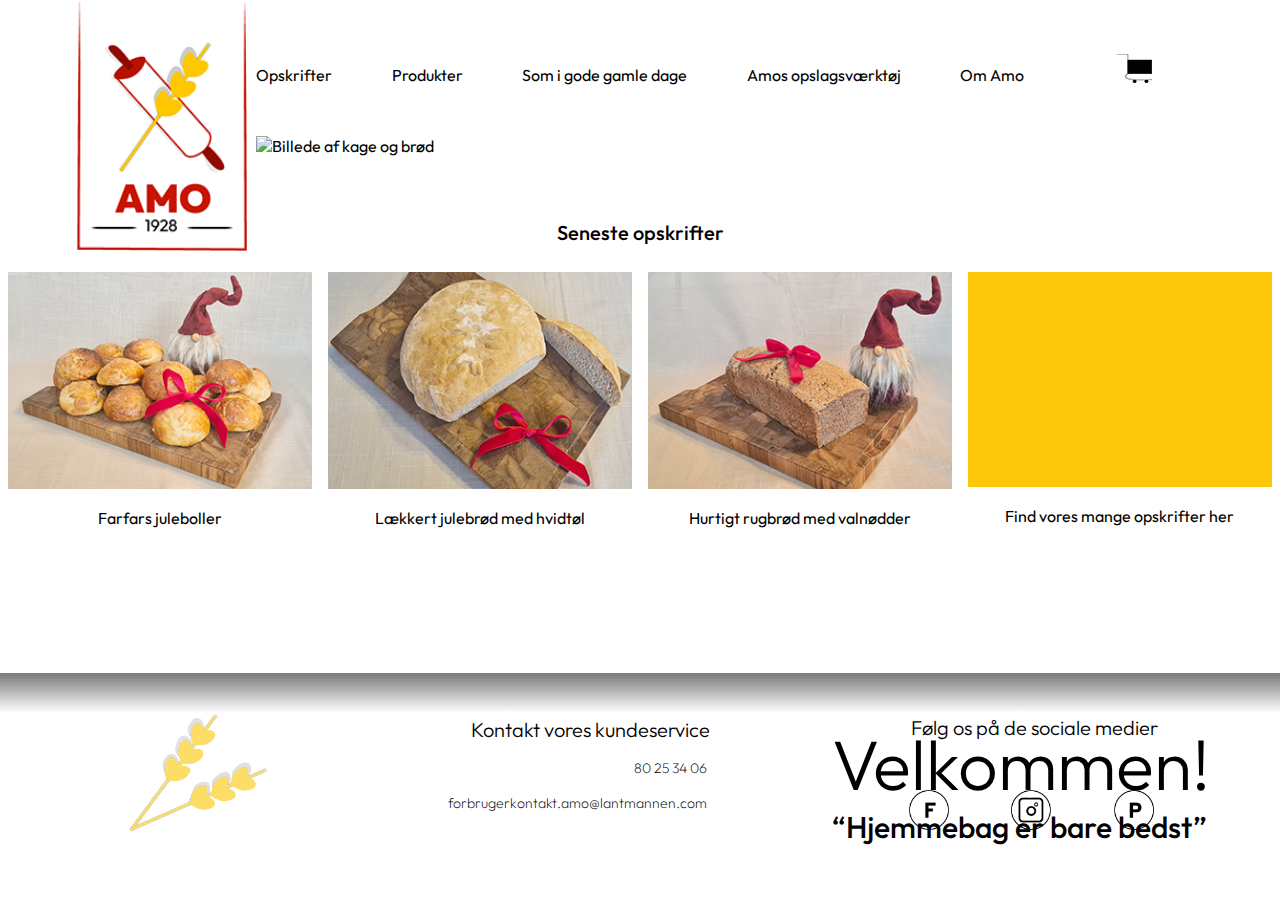
==== Programmering/index.html @ 42206fb2 "Add files via upload" ====
<!DOCTYPE html>
<html lang="en"> 
<head>
    <meta charset="utf-8">
    <title> Amo • Forside </title>
    <meta name="author" content="Anne-Sofie Jespersen">
    <meta name="description" content="På denne side kan du finde amos gamle opskrifter, underholdning til dig og familien, læse om vores produkter og historie.">
    <meta name="viewport" content="width=device-width, initial-scale=1.0">
    <meta name="keywords" content="opskrifter, amo, underholdning, familien, produkter, historie">
  
  <!-- Link til CSS -->
    <link rel="stylesheet" href="css/style.css">
  
  <!-- Ikon i faneblad / browser -->
    <link rel="icon" type="image/x-icon" href="images/navbar/logogennemsigtig.png" />
  </head>

  
<body>
<div id="wrap">
    
  <!-- Header --->
    <header>
      <div>
      <a class="logocomputer" href="index.html"><img src="images/navbar/logo.png" alt="Logo til Amo" width="170" height="250"></a> 
      <a class="logomobil" href="index.html"><img src="images/navbar/logomobil.png" alt="Logo til Amo" width="auto" height="auto"></a>
      <a class="kurvcomputer" href="404.html"><img src="images/navbar/kurv.png" alt="Kurv til shoppen" width="auto" height="auto"></a>
      <a class="kurvmobil" href="404.html"><img src="images/navbar/kurvmobil.png" alt="Kurv til shoppen" width="auto" height="auto"></a>
      </div>
    </header>

  <!-- Menu mobil--->
  
    <div class="burger">
      <span id="showMenu">MENU</span>
      <nav>
        <ul>
          <li><a href="opskrifter.html">Opskrifter</a></li>
          <li><a href="produkter.html">Produkter</a></li>
          <li><a href="gamledage.html">Som i gode gamle dage</a></li>
          <li><a href="omamo.html">Om Amo</a></li>
          <li><a href="opslagsvaerktoj.html">Amos opslagsværktøj</a></li>
        </ul>
      </nav>
    </div>

    <!-- Menu Computer -->
    <div class="menu">
      <ul class="menuitem">
        <li>
          <a href="opskrifter.html">Opskrifter</a>
          <li>
            <a href="produkter.html">Produkter</a>
          </li>
          <li>
            <a href="gamledage.html">Som i gode gamle dage</a>
          </li>
          <li>
            <a href="opslagsvaerktoj.html">Amos opslagsværktøj</a>
          </li>
          <li>
            <a href="omamo.html">Om Amo</a>
          </li>
        </ul>
    </div>


<!-- Indhold-->
  <main>
    <div class=forsidebilledecomputer>
      <img src="images/forside/forside.png" alt="Billede af kage og brød" width="auto" height="auto">
    </div>
    <div class=forsidebilledemobil>
      <img src="images/forside/forsidemobil.png" alt="Billede af kage og brød" width="auto" height="auto">
    </div>

    <article class="Overskriftforsidecomputer">
      <h1>Velkommen!</h1>
      <h2>“Hjemmebag er bare bedst”</h2>
    </article>

    <article class="Overskriftforsidemobil">
      <h2>Velkommen!</h2>
      <h3>“Hjemmebag er bare bedst”</h3>
    </article>

    <h3>Seneste opskrifter</h3>

    <div class="responsive">
      <div class="gallery">
        <a target="_blank" href="404.html">
          <img src="images/forside/juleboller.png" alt="Juleboller" width="600" height="400">
        </a>
        <div class="desc">Farfars juleboller</div>
      </div>
    </div>
    
    <div class="responsive">
      <div class="gallery">
        <a target="_blank" href="404.html">
          <img src="images/forside/julebrod.png" alt="Julebrød" width="600" height="400">
        </a>
        <div class="desc">Lækkert julebrød med hvidtøl</div>
      </div>
    </div>
    
    <div class="responsive">
      <div class="gallery">
        <a target="_blank" href="404.html">
          <img src="images/forside/rugbrod.png" alt="Rugbrød" width="600" height="400">
        </a>
        <div class="desc">Hurtigt rugbrød med valnødder</div>
      </div>
    </div>
    
    <div class="responsive">
      <div class="gallery">
        <a target="_blank" href="opskrifter.html">
          <img src="images/forside/orange.png" alt="Orange form" width="600" height="400">
        </a>
        <div class="desc">Find vores mange opskrifter her</div>
      </div>
    </div>
    
    <div class="clearfix"></div>

    <img id="neg" src="images/forside/negforside.png" alt="Neg">

<div class="tiptekst">
  <h3>TIP</h3>
  <a href="opslagsvaerktoj.html"><p>Kender du det, hvor man ser et ord og ikke ved hvad det betyder?
  Det har vi hvertfald prøvet et par gange… 
  Derfor har vi lavet et opslagsværktøj, med alle de termer vi ikke kender. 
  <br>Prøv det selv - tryk her! </p></a>
</div>

<div class="tip">
  <p class="fiktivtekst">.</p>
</div>

  </main>

<!-- Footer - Mobil -->
  <footer>

  <div class="footermobil">

    <img class="negfootermobil" src="images/footer/negfooter.png" alt="Neg" width="auto" height="auto">

    <div class="socialemedier">
      <h5>Følg os på de sociale medier</h5>
    </div>

    <div class="responsive1">
      <div class="some1">
        <a target="_blank" href="https://www.facebook.com/amodanmark"><img src="images/footer/Facebook.png" alt="Facebook" width="40" height="40"></a>
      </div>
    </div>
    <div class="responsive1">
      <div class="some2">
        <a target="_blank" href="https://www.instagram.com/amodanmark/"><img src="images/footer/Instagram.png" alt="Instagram" width="40" height="40"></a>
      </div>
    </div>
    <div class="responsive1">
      <div class="some3">
        <a target="_blank" href="https://www.pinterest.dk/"><img src="images/footer/Pinterest.png" alt="Pinterest" width="40" height="40"></a>
      </div>
    </div>

    <div class="kundeservice">
      <h5>Kontakt kundeservice</h5>
      <h6>80 25 34 06</h6>
      <h6>forbrugerkontakt.amo@lantmannen.com</h6>
    </div>
</div>
</footer>

<!-- Footer - Computer -->
<footer>

  <div class="footercomputer">

    <img class="negfootercomputer" src="images/footer/negcom.png" alt="Neg" width="auto" height="auto">

    <div class="kundeservicecom">
      <h5>Kontakt vores kundeservice</h5>
      <h6>80 25 34 06</h6>
      <h6>forbrugerkontakt.amo@lantmannen.com</h6>
    </div>

    <div class="socialemediercom">
      <h5>Følg os på de sociale medier</h5>
    </div>

    <div class="responsive2">
      <div class="some11">
        <a target="_blank" href="https://www.facebook.com/amodanmark"><img src="images/footer/Facebook.png" alt="Facebook" width="40" height="40"></a>
      </div>
    </div>
    <div class="responsive2">
      <div class="some22">
        <a target="_blank" href="https://www.instagram.com/amodanmark/"><img src="images/footer/Instagram.png" alt="Instagram" width="40" height="40"></a>
      </div>
    </div>
    <div class="responsive2">
      <div class="some33">
        <a target="_blank" href="https://www.pinterest.dk/"><img src="images/footer/Pinterest.png" alt="Pinterest" width="40" height="40"></a>
      </div>
    </div>

</div>
</footer>

<!-- Sne -->

  <div class="snowflakes" aria-hidden="true">
    <div class="snowflake">
    ❅
    </div>
    <div class="snowflake">
    ❅
    </div>
    <div class="snowflake">
    ❆
    </div>
    <div class="snowflake">
    ❄
    </div>
    <div class="snowflake">
    ❅
    </div>
    <div class="snowflake">
    ❆
    </div>
    <div class="snowflake">
    ❄
    </div>
    <div class="snowflake">
    ❅
    </div>
    <div class="snowflake">
    ❆
    </div>
    <div class="snowflake">
    ❄
    </div>
  </div>

</div>
</body>
</html>
---- Programmering/css/style.css ----
/* Projekt: Multimedieproduktion 1 - Amo hvedemel - Lavet af Anne-Sofie Jespersen */

/* Google fonts */
@import url('https://fonts.googleapis.com/css2?family=Outfit:wght@100;200;300;400;500;600;700;800;900&display=swap');
/* font-family: 'Outfit', sans-serif; brødtekst */


*{
    box-sizing: border-box;
    margin: 0;
    padding: 0;
    text-decoration: none;
    color: black;
    font-family: Outfit;
  }

/* Farver */
:root {
  --white: #ffffff;
  --black: #000000;
  --yellow: #FDC809;
}


/* Typografi*/
h1 {
font-family: Outfit;
font-weight: 300;
font-size: 70px;
}

h2 {
  font-family: Outfit;
  font-weight: 500;
  font-size: 30px;
}

h3 {
  font-family: Outfit;
  font-weight: 500;
  font-size: 20px;
  text-align: center;
}

h4{
  font-family: Outfit;
  font-weight: 300;
  font-size: 15px;
  text-align: center;
  padding-bottom: 20px;
}

h5 {
  font-family: Outfit;
  font-weight: 300;
  font-size: 20px;
  padding-top: 20px;
  padding: 6%;
}

h6 {
  font-family: Outfit;
  font-weight: 200;
  font-size: 14px;
  text-align: right;
  padding-bottom: 6%;
  padding-right: 20px;
}
p {
  font-family: Outfit;
  font-weight: 300;
}


/* Baggrund */
body{
    background: url(../images/forside/baggrund.png)center;
    height: auto;
    width: auto;
}

/* Sne */
.snowflake {
  color: var(--black);
  font-size: 2em;
}
@-webkit-keyframes snowflakes-fall{0%{top:-10%}100%{top:100%}}@-webkit-keyframes snowflakes-shake{0%{-webkit-transform:translateX(0px);transform:translateX(0px)}50%{-webkit-transform:translateX(80px);transform:translateX(80px)}100%{-webkit-transform:translateX(0px);transform:translateX(0px)}}@keyframes snowflakes-fall{0%{top:-10%}100%{top:100%}}@keyframes snowflakes-shake{0%{transform:translateX(0px)}50%{transform:translateX(80px)}100%{transform:translateX(0px)}}.snowflake{position:fixed;top:-10%;z-index:9999;-webkit-user-select:none;-moz-user-select:none;-ms-user-select:none;user-select:none;cursor:default;-webkit-animation-name:snowflakes-fall,snowflakes-shake;-webkit-animation-duration:10s,3s;-webkit-animation-timing-function:linear,ease-in-out;-webkit-animation-iteration-count:infinite,infinite;-webkit-animation-play-state:running,running;animation-name:snowflakes-fall,snowflakes-shake;animation-duration:10s,3s;animation-timing-function:linear,ease-in-out;animation-iteration-count:infinite,infinite;animation-play-state:running,running}.snowflake:nth-of-type(0){left:1%;-webkit-animation-delay:0s,0s;animation-delay:0s,0s}.snowflake:nth-of-type(1){left:10%;-webkit-animation-delay:1s,1s;animation-delay:1s,1s}.snowflake:nth-of-type(2){left:20%;-webkit-animation-delay:6s,.5s;animation-delay:6s,.5s}.snowflake:nth-of-type(3){left:30%;-webkit-animation-delay:4s,2s;animation-delay:4s,2s}.snowflake:nth-of-type(4){left:40%;-webkit-animation-delay:2s,2s;animation-delay:2s,2s}.snowflake:nth-of-type(5){left:50%;-webkit-animation-delay:8s,3s;animation-delay:8s,3s}.snowflake:nth-of-type(6){left:60%;-webkit-animation-delay:6s,2s;animation-delay:6s,2s}.snowflake:nth-of-type(7){left:70%;-webkit-animation-delay:2.5s,1s;animation-delay:2.5s,1s}.snowflake:nth-of-type(8){left:80%;-webkit-animation-delay:1s,0s;animation-delay:1s,0s}.snowflake:nth-of-type(9){left:90%;-webkit-animation-delay:3s,1.5s;animation-delay:3s,1.5s}




/* Billeder */
div.gallery {
  border: 2px solid transparent;
  margin-top: 8%;
}

.gallery:hover {
  border: 2px solid var(--yellow);
}

.gallery img {
  width: 100%;
  height: auto;
}

.desc {
  padding: 15px;
  text-align: center;
}

* {
  box-sizing: border-box;
}

.responsive {
  padding: 0 6px;
  float: left;
  width: 24.99999%;
}

@media only screen and (max-width: 700px) {
  .responsive {
    width: 49.99999%;
    margin: 6px 0;
  }
}

@media only screen and (max-width: 500px) {
  .responsive {
    width: 100%;
  }
}

.clearfix:after {
  content: "";
  display: table;
  clear: both;
}


/* -------------------------------- Forside --------------------------------*/


/* Nav bar computer*/
header {
    border-top: 1px solid white;
  }

.logocomputer {
   position: absolute;
   width: 50px;
   height: 50px;
   left: 6%;
}

.kurvcomputer {
    position: absolute;
    width: 50px;
    height: 50px;
    right: 6%;
    top: 6%;
}

/* Nav bar mobil*/
.logomobil {
    position: absolute;
    left: 40%;
}
.kurvmobil {
  position: absolute;
  right: 10%;
  top: 6%;
}

/* Menu - Mobil*/
.burger {
    position: fixed;
    right: 310px;
    z-index: 100000;
    width: 300px;
    top: 19%;
    background-color:var(--white);
    font-family: Outfit;
    text-align: center;
    clear: auto;
  }
  
  #showMenu {
    float: right;
    writing-mode: tb-rl;
    transform: rotate(-180deg);
    padding: 20px;
    padding-bottom: 35%;
  }

  .burger:hover {
    left:0px;
  }
  
  nav {
    clear: both;
  }

  /* Menu - Computer*/
  .menu{
    text-decoration: none;
    margin-top: 5%;
    margin-left: 20%;
    margin-right: 20%;
  }

  .menuitem{
    text-decoration: none;
    display: flex;
    list-style-type: none;
    justify-content: space-between;
    font-size: 16px;
  }


/* Indhold */
.forsidebilledecomputer {
  width: 80%;
  height: auto;
  margin-left: 20%;
  margin-top: 4%;
  padding-bottom: 5%;
}

.forsidebilledemobil {
    text-align: center;
    border-top: 150px solid transparent;
    border-bottom: 80px solid transparent;
}

.Overskriftforsidecomputer {
  position:absolute; 
  left:65%; 
  bottom:6%;
}

.Overskriftforsidemobil {
  position:absolute; 
  left:50%; 
  top:41%;
}

.opskriftbilledermobil {
  display: flex;
  flex-direction: row;
  justify-content: space-evenly;
  padding-top: 20px;
  padding-bottom: 40px;
  margin-right: 40px;
  margin-left: 40px;
}

.tip {
  position: relative;
  background-color: var(--yellow);
  opacity: 0.6;
  z-index: -3;
} 

.fiktivtekst {
  padding: 30%;
  color: transparent;
  z-index: -3;
}

.tiptekst {
  position: absolute;
  z-index: 0;
  cursor: pointer;
  margin: 20px;
  padding: 30px;
}

#neg {
  position: absolute;
  z-index: 0;
  left: 20px;
}


/* ----------------------------- Footer mobil ----------------------------------*/
.responsive1 {
padding-left: 5%;
padding-bottom: 1%;
}

.some1 {
  padding-top: 24%;
}

.footermobil {
  margin-top: 20%;
  border-top: 2px solid grey;
  background-image: linear-gradient(grey, transparent);
  height: 40px;
  position: relative;
  z-index: 0;
  display: flex;
  flex-direction: column;
}

.kundeservice {
position: absolute;
z-index: 2;
text-align: right;
padding-left: 25%;
padding-top: 30%;
}

.negfootermobil {
  opacity: 0.6;
  padding-left: 28%;
  padding-top: 4%;
  position: absolute;
  z-index: 0;
}

.socialemedier {
position: absolute;
z-index: 2;
padding-left: 2%;
padding-top: 4%;
}


/* ----------------------------- Footer computer ----------------------------------*/
.responsive2 {
  padding-top: 9%;
  padding-left: 8%;
  }

  .footercomputer {
    margin-top: 10%;
    border-top: 2px solid grey;
    background-image: linear-gradient(grey, transparent);
    height: 40px;
    position: relative;
    z-index: 0;
    display: flex;
    flex-direction: row;
  }
  
  .some11 {
    position: absolute;
    z-index: 2;
    padding-left: 63%;
  }

  .some22 {
    position: absolute;
    z-index: 2;
    padding-left: 63%;
  }

  .some33 {
    position: absolute;
    z-index: 2;
    padding-left: 63%;
  }
  
  .socialemediercom {
    position: absolute;
    z-index: 2;
    padding-left: 70%;
    padding-top: 2%;
    white-space: nowrap;
  }
  
  .kundeservicecom {
  position: absolute;
  z-index: 2;
  text-align: right;
  padding-left: 35%;
  padding-top: 2%;
  padding-bottom: 1%;
  white-space: nowrap;
  }
  
  .negfootercomputer {
    opacity: 0.6;
    padding-left: 10%;
    padding-top: 3%;
    position: absolute;
    z-index: 0;
  }


/* ------------------------------ Mediarules ------------------------------*/
/* Menu - Telefon / stående tablet*/
@media only screen and (max-width: 812px) {
  .logocomputer {
      display: none;
  }

  .forsidebilledecomputer {
      display: none;
  }

  .Overskriftforsidecomputer {
    display: none;
  }

  .kurvcomputer {
    display: none;
  }

  .menu {
    display: none;
  }

  .menuitem {
    display: none;
  }

  .opskriftbilledercomputer {
    display: none;
  }

  .footercomputer {
    display: none;
  }
}

/* Menu - Computer / liggende tablet*/
@media only screen and (min-width: 813px) {
    .burger {
        display: none;
    }

    .logomobil {
        display: none;
    }

    .forsidebilledemobil {
        display: none;
    }

    .opskriftbilledermobil {
      display: none;
    }

    .kurvcomputer {
      display: none;
    }

    .Overskriftforsidemobil {
      display: none;
    }

    .tip {
      display: none;
    }

    .fiktivtekst {
      display: none;
    }

    .tiptekst {
      display: none;
    }

    #neg {
      display: none;
    }

   .footermobil {
     display: none;
   }
}
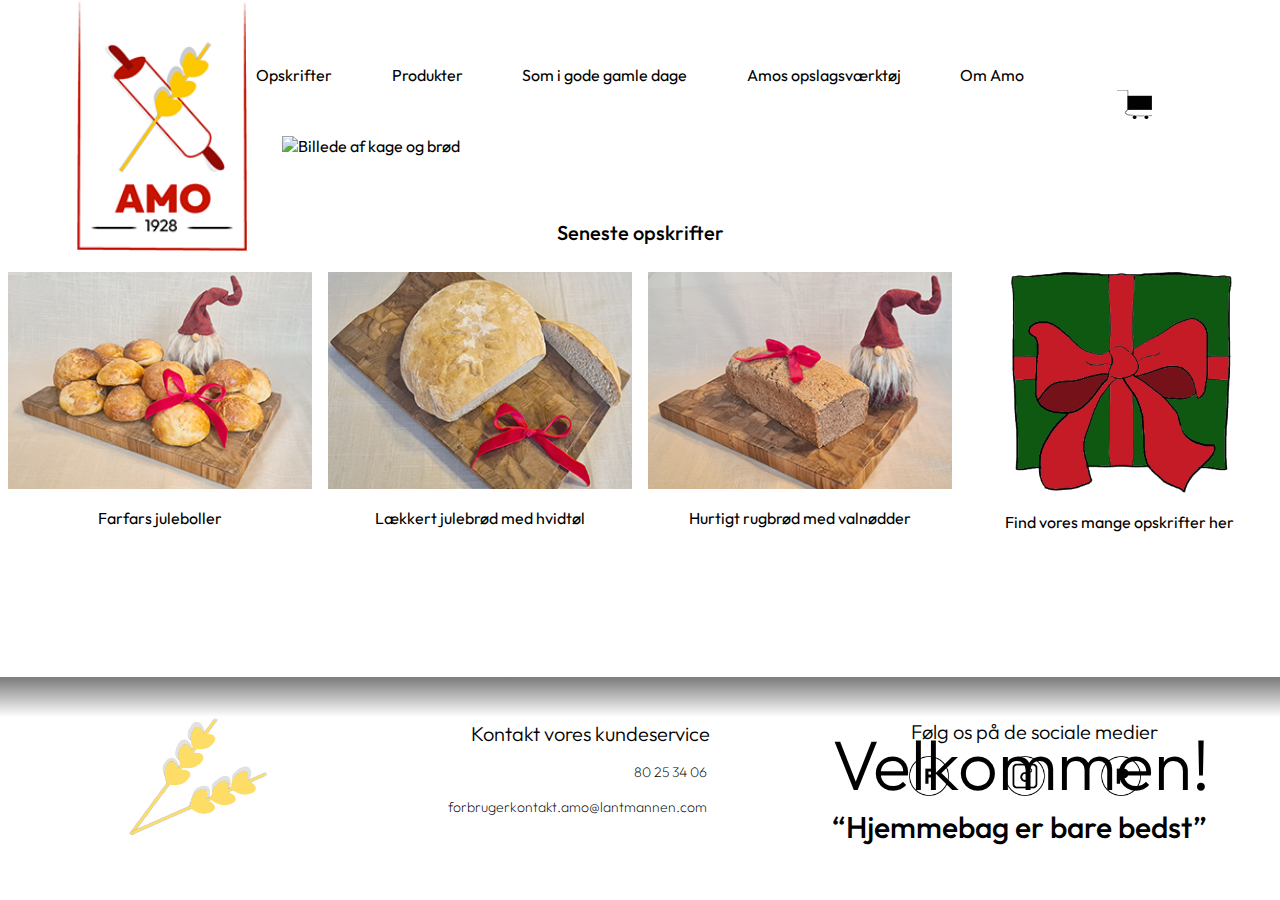
==== commit aa9c447e: "Add files via upload" ====
--- a/Programmering/index.html
+++ b/Programmering/index.html
@@ -19,17 +19,17 @@
 <body>
 <div id="wrap">
     
-  <!-- Header --->
+  <!-- Header -->
     <header>
       <div>
       <a class="logocomputer" href="index.html"><img src="images/navbar/logo.png" alt="Logo til Amo" width="170" height="250"></a> 
       <a class="logomobil" href="index.html"><img src="images/navbar/logomobil.png" alt="Logo til Amo" width="auto" height="auto"></a>
-      <a class="kurvcomputer" href="404.html"><img src="images/navbar/kurv.png" alt="Kurv til shoppen" width="auto" height="auto"></a>
+      <a class="kurvcomputer" href="404.html"><img src="images/navbar/kurvmobil.png" alt="Kurv til shoppen" width="auto" height="auto"></a>
       <a class="kurvmobil" href="404.html"><img src="images/navbar/kurvmobil.png" alt="Kurv til shoppen" width="auto" height="auto"></a>
       </div>
     </header>
 
-  <!-- Menu mobil--->
+  <!-- Menu - Mobil -->
   
     <div class="burger">
       <span id="showMenu">MENU</span>
@@ -44,7 +44,7 @@
       </nav>
     </div>
 
-    <!-- Menu Computer -->
+    <!-- Menu - Computer -->
     <div class="menu">
       <ul class="menuitem">
         <li>
@@ -65,7 +65,7 @@
     </div>
 
 
-<!-- Indhold-->
+<!-- Indhold -->
   <main>
     <div class=forsidebilledecomputer>
       <img src="images/forside/forside.png" alt="Billede af kage og brød" width="auto" height="auto">
@@ -116,9 +116,9 @@
     <div class="responsive">
       <div class="gallery">
         <a target="_blank" href="opskrifter.html">
-          <img src="images/forside/orange.png" alt="Orange form" width="600" height="400">
-        </a>
-        <div class="desc">Find vores mange opskrifter her</div>
+          <img id="pakke"src="images/forside/pakke.png" alt="Pakke" width="600" height="400">
+        </a>
+        <div class="desc1">Find vores mange opskrifter her</div>
       </div>
     </div>
     
--- a/Programmering/css/style.css
+++ b/Programmering/css/style.css
@@ -14,7 +14,7 @@
     font-family: Outfit;
   }
 
-/* Farver */
+/* ------------------------------ Sne ------------------------------*/
 :root {
   --white: #ffffff;
   --black: #000000;
@@ -22,7 +22,7 @@
 }
 
 
-/* Typografi*/
+/* ------------------------------ Typografi ------------------------------*/
 h1 {
 font-family: Outfit;
 font-weight: 300;
@@ -66,20 +66,20 @@
   padding-bottom: 6%;
   padding-right: 20px;
 }
+
 p {
   font-family: Outfit;
   font-weight: 300;
 }
 
-
-/* Baggrund */
+/* ------------------------------ Baggrund ------------------------------*/
 body{
     background: url(../images/forside/baggrund.png)center;
     height: auto;
     width: auto;
 }
 
-/* Sne */
+/* ------------------------------ Sne ------------------------------*/
 .snowflake {
   color: var(--black);
   font-size: 2em;
@@ -87,62 +87,7 @@
 @-webkit-keyframes snowflakes-fall{0%{top:-10%}100%{top:100%}}@-webkit-keyframes snowflakes-shake{0%{-webkit-transform:translateX(0px);transform:translateX(0px)}50%{-webkit-transform:translateX(80px);transform:translateX(80px)}100%{-webkit-transform:translateX(0px);transform:translateX(0px)}}@keyframes snowflakes-fall{0%{top:-10%}100%{top:100%}}@keyframes snowflakes-shake{0%{transform:translateX(0px)}50%{transform:translateX(80px)}100%{transform:translateX(0px)}}.snowflake{position:fixed;top:-10%;z-index:9999;-webkit-user-select:none;-moz-user-select:none;-ms-user-select:none;user-select:none;cursor:default;-webkit-animation-name:snowflakes-fall,snowflakes-shake;-webkit-animation-duration:10s,3s;-webkit-animation-timing-function:linear,ease-in-out;-webkit-animation-iteration-count:infinite,infinite;-webkit-animation-play-state:running,running;animation-name:snowflakes-fall,snowflakes-shake;animation-duration:10s,3s;animation-timing-function:linear,ease-in-out;animation-iteration-count:infinite,infinite;animation-play-state:running,running}.snowflake:nth-of-type(0){left:1%;-webkit-animation-delay:0s,0s;animation-delay:0s,0s}.snowflake:nth-of-type(1){left:10%;-webkit-animation-delay:1s,1s;animation-delay:1s,1s}.snowflake:nth-of-type(2){left:20%;-webkit-animation-delay:6s,.5s;animation-delay:6s,.5s}.snowflake:nth-of-type(3){left:30%;-webkit-animation-delay:4s,2s;animation-delay:4s,2s}.snowflake:nth-of-type(4){left:40%;-webkit-animation-delay:2s,2s;animation-delay:2s,2s}.snowflake:nth-of-type(5){left:50%;-webkit-animation-delay:8s,3s;animation-delay:8s,3s}.snowflake:nth-of-type(6){left:60%;-webkit-animation-delay:6s,2s;animation-delay:6s,2s}.snowflake:nth-of-type(7){left:70%;-webkit-animation-delay:2.5s,1s;animation-delay:2.5s,1s}.snowflake:nth-of-type(8){left:80%;-webkit-animation-delay:1s,0s;animation-delay:1s,0s}.snowflake:nth-of-type(9){left:90%;-webkit-animation-delay:3s,1.5s;animation-delay:3s,1.5s}
 
 
-
-
-/* Billeder */
-div.gallery {
-  border: 2px solid transparent;
-  margin-top: 8%;
-}
-
-.gallery:hover {
-  border: 2px solid var(--yellow);
-}
-
-.gallery img {
-  width: 100%;
-  height: auto;
-}
-
-.desc {
-  padding: 15px;
-  text-align: center;
-}
-
-* {
-  box-sizing: border-box;
-}
-
-.responsive {
-  padding: 0 6px;
-  float: left;
-  width: 24.99999%;
-}
-
-@media only screen and (max-width: 700px) {
-  .responsive {
-    width: 49.99999%;
-    margin: 6px 0;
-  }
-}
-
-@media only screen and (max-width: 500px) {
-  .responsive {
-    width: 100%;
-  }
-}
-
-.clearfix:after {
-  content: "";
-  display: table;
-  clear: both;
-}
-
-
-/* -------------------------------- Forside --------------------------------*/
-
-
-/* Nav bar computer*/
+/* ------------------------------ Navbar - Computer ------------------------------*/
 header {
     border-top: 1px solid white;
   }
@@ -156,13 +101,11 @@
 
 .kurvcomputer {
     position: absolute;
-    width: 50px;
-    height: 50px;
-    right: 6%;
-    top: 6%;
-}
-
-/* Nav bar mobil*/
+    right: 10%;
+    top: 10%;
+}
+
+/* ------------------------------ Navbar - Mobil ------------------------------*/
 .logomobil {
     position: absolute;
     left: 40%;
@@ -173,7 +116,7 @@
   top: 6%;
 }
 
-/* Menu - Mobil*/
+/* ------------------------------ Menu - Mobil ------------------------------*/
 .burger {
     position: fixed;
     right: 310px;
@@ -202,8 +145,8 @@
     clear: both;
   }
 
-  /* Menu - Computer*/
-  .menu{
+/* ------------------------------ Menu - Computer ------------------------------*/
+.menu{
     text-decoration: none;
     margin-top: 5%;
     margin-left: 20%;
@@ -219,11 +162,11 @@
   }
 
 
-/* Indhold */
+/* ------------------------------ Indhold ------------------------------*/
 .forsidebilledecomputer {
   width: 80%;
   height: auto;
-  margin-left: 20%;
+  margin-left: 22%;
   margin-top: 4%;
   padding-bottom: 5%;
 }
@@ -283,8 +226,67 @@
   left: 20px;
 }
 
-
-/* ----------------------------- Footer mobil ----------------------------------*/
+/* ------------------------------ Billeder ------------------------------*/
+div.gallery {
+  border: 2px solid transparent;
+  margin-top: 8%;
+}
+
+.gallery:hover {
+  border: 2px solid var(--yellow);
+}
+
+.gallery img {
+  width: 100%;
+  height: auto;
+}
+
+#pakke {
+  width: 73%;
+  margin-left: 14%;
+
+}
+
+.desc {
+  padding: 15px;
+  text-align: center;
+}
+
+.desc1 {
+  padding: 15px;
+  text-align: center;
+}
+
+* {
+  box-sizing: border-box;
+}
+
+.responsive {
+  padding: 0 6px;
+  float: left;
+  width: 24.99999%;
+}
+
+@media only screen and (max-width: 700px) {
+  .responsive {
+    width: 49.99999%;
+    margin: 6px 0;
+  }
+}
+
+@media only screen and (max-width: 500px) {
+  .responsive {
+    width: 100%;
+  }
+}
+
+.clearfix:after {
+  content: "";
+  display: table;
+  clear: both;
+}
+
+/* ----------------------------- Footer - Mobil ----------------------------------*/
 .responsive1 {
 padding-left: 5%;
 padding-bottom: 1%;
@@ -329,10 +331,10 @@
 }
 
 
-/* ----------------------------- Footer computer ----------------------------------*/
+/* ----------------------------- Footer - Computer ----------------------------------*/
 .responsive2 {
-  padding-top: 9%;
-  padding-left: 8%;
+  padding-top: 6%;
+  padding-left: 6%;
   }
 
   .footercomputer {
@@ -340,28 +342,23 @@
     border-top: 2px solid grey;
     background-image: linear-gradient(grey, transparent);
     height: 40px;
-    position: relative;
-    z-index: 0;
     display: flex;
     flex-direction: row;
   }
   
   .some11 {
     position: absolute;
-    z-index: 2;
-    padding-left: 63%;
+    padding-left: 65%;
   }
 
   .some22 {
     position: absolute;
-    z-index: 2;
-    padding-left: 63%;
+    padding-left: 66.5%;
   }
 
   .some33 {
     position: absolute;
-    z-index: 2;
-    padding-left: 63%;
+    padding-left: 68%;
   }
   
   .socialemediercom {
@@ -391,9 +388,8 @@
   }
 
 
-/* ------------------------------ Mediarules ------------------------------*/
-/* Menu - Telefon / stående tablet*/
-@media only screen and (max-width: 812px) {
+  /* ------------------------------ Mediarules - Telefon / stående tablet ------------------------------*/
+  @media only screen and (max-width: 812px) {
   .logocomputer {
       display: none;
   }
@@ -422,13 +418,20 @@
     display: none;
   }
 
+  #pakke {
+    display: none;
+  }
+
+  .desc1 {
+    display: none;
+  }
   .footercomputer {
     display: none;
   }
 }
 
-/* Menu - Computer / liggende tablet*/
-@media only screen and (min-width: 813px) {
+    /* ------------------------------ Mediarules - Computer / liggende tablet ------------------------------*/
+    @media only screen and (min-width: 813px) {
     .burger {
         display: none;
     }
@@ -445,7 +448,7 @@
       display: none;
     }
 
-    .kurvcomputer {
+    .kurvmobil {
       display: none;
     }
 
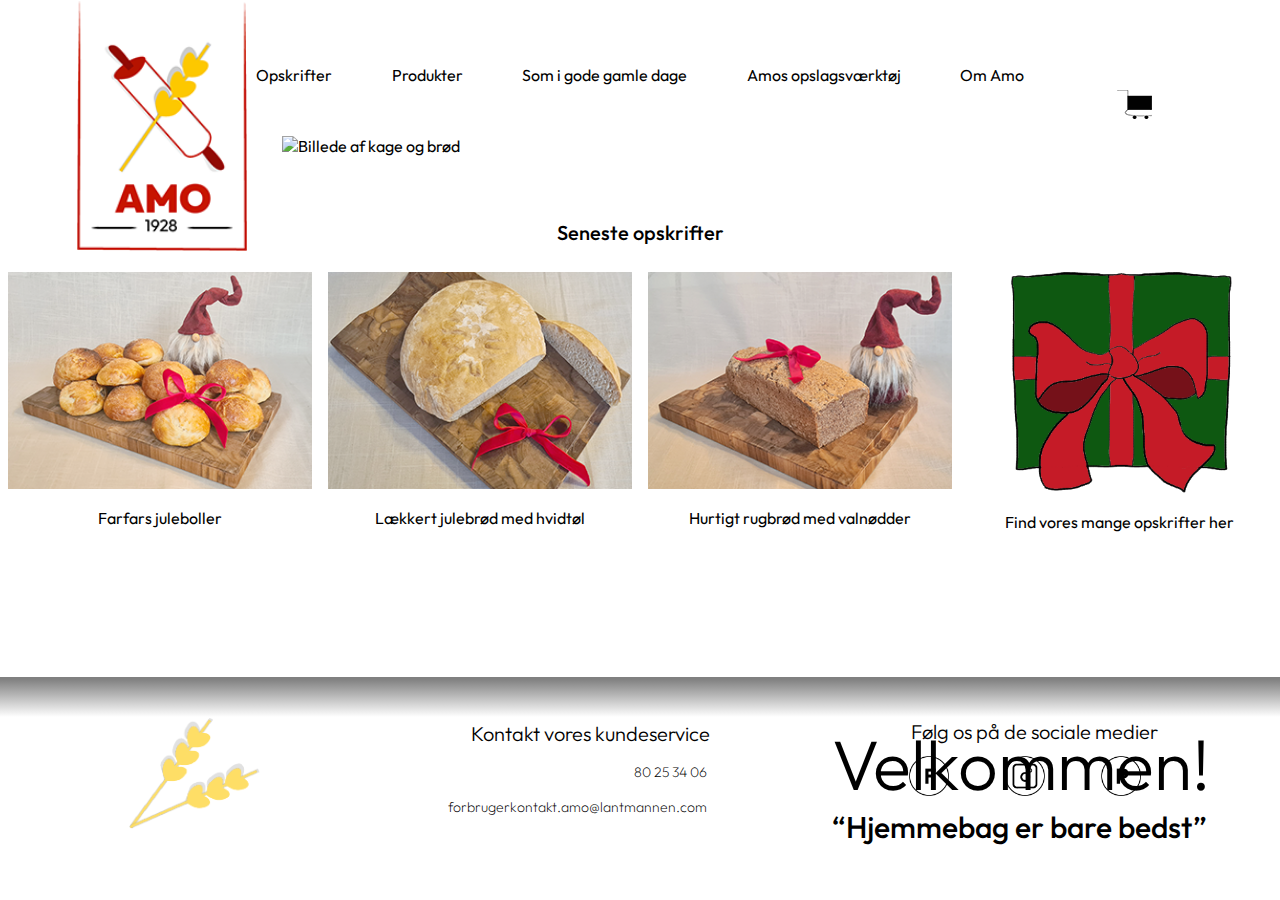
==== commit d4d2d52f: "Add files via upload" ====
--- a/Programmering/index.html
+++ b/Programmering/index.html
@@ -23,9 +23,9 @@
     <header>
       <div>
       <a class="logocomputer" href="index.html"><img src="images/navbar/logo.png" alt="Logo til Amo" width="170" height="250"></a> 
-      <a class="logomobil" href="index.html"><img src="images/navbar/logomobil.png" alt="Logo til Amo" width="auto" height="auto"></a>
-      <a class="kurvcomputer" href="404.html"><img src="images/navbar/kurvmobil.png" alt="Kurv til shoppen" width="auto" height="auto"></a>
-      <a class="kurvmobil" href="404.html"><img src="images/navbar/kurvmobil.png" alt="Kurv til shoppen" width="auto" height="auto"></a>
+      <a class="logomobil" href="index.html"><img src="images/navbar/logomobil.png" alt="Logo til Amo" width="70" height="115"></a>
+      <a class="kurvcomputer" href="404.html"><img src="images/navbar/kurvmobil.png" alt="Kurv til shoppen" width="35" height="29"></a>
+      <a class="kurvmobil" href="404.html"><img src="images/navbar/kurvmobil.png" alt="Kurv til shoppen" width="35" height="29"></a>
       </div>
     </header>
 
@@ -33,14 +33,14 @@
   
     <div class="burger">
       <span id="showMenu">MENU</span>
-      <nav>
-        <ul>
-          <li><a href="opskrifter.html">Opskrifter</a></li>
-          <li><a href="produkter.html">Produkter</a></li>
-          <li><a href="gamledage.html">Som i gode gamle dage</a></li>
-          <li><a href="omamo.html">Om Amo</a></li>
+      <nav class="menupunkter">
+        <ol>
+          <li><a href="opskrifter.html">Opskrifter</a></li><br>
+          <li><a href="produkter.html">Produkter</a></li><br>
+          <li><a href="gamledage.html">Som i gode gamle dage</a></li><br>
+          <li><a href="omamo.html">Om Amo</a></li><br>
           <li><a href="opslagsvaerktoj.html">Amos opslagsværktøj</a></li>
-        </ul>
+        </ol>
       </nav>
     </div>
 
@@ -68,10 +68,10 @@
 <!-- Indhold -->
   <main>
     <div class=forsidebilledecomputer>
-      <img src="images/forside/forside.png" alt="Billede af kage og brød" width="auto" height="auto">
+      <img src="images/forside/forside.png" alt="Billede af kage og brød" width="787" height="530">
     </div>
     <div class=forsidebilledemobil>
-      <img src="images/forside/forsidemobil.png" alt="Billede af kage og brød" width="auto" height="auto">
+      <img src="images/forside/forsidemobil.png" alt="Billede af kage og brød" width="318" height="227">
     </div>
 
     <article class="Overskriftforsidecomputer">
@@ -116,7 +116,7 @@
     <div class="responsive">
       <div class="gallery">
         <a target="_blank" href="opskrifter.html">
-          <img id="pakke"src="images/forside/pakke.png" alt="Pakke" width="600" height="400">
+          <img id="pakke" src="images/forside/pakke.png" alt="Pakke" width="337" height="336">
         </a>
         <div class="desc1">Find vores mange opskrifter her</div>
       </div>
@@ -124,7 +124,7 @@
     
     <div class="clearfix"></div>
 
-    <img id="neg" src="images/forside/negforside.png" alt="Neg">
+    <img id="neg" src="images/forside/negforside.png" alt="Neg" width="169" height="230">
 
 <div class="tiptekst">
   <h3>TIP</h3>
@@ -145,7 +145,7 @@
 
   <div class="footermobil">
 
-    <img class="negfootermobil" src="images/footer/negfooter.png" alt="Neg" width="auto" height="auto">
+    <img class="negfootermobil" src="images/footer/negfooter.png" alt="Neg" width="280" height="230">
 
     <div class="socialemedier">
       <h5>Følg os på de sociale medier</h5>
@@ -153,17 +153,17 @@
 
     <div class="responsive1">
       <div class="some1">
-        <a target="_blank" href="https://www.facebook.com/amodanmark"><img src="images/footer/Facebook.png" alt="Facebook" width="40" height="40"></a>
+        <a href="https://www.facebook.com/amodanmark"><img src="images/footer/Facebook.png" alt="Facebook" width="40" height="40"></a>
       </div>
     </div>
     <div class="responsive1">
       <div class="some2">
-        <a target="_blank" href="https://www.instagram.com/amodanmark/"><img src="images/footer/Instagram.png" alt="Instagram" width="40" height="40"></a>
+        <a href="https://www.instagram.com/amodanmark/"><img src="images/footer/Instagram.png" alt="Instagram" width="40" height="40"></a>
       </div>
     </div>
     <div class="responsive1">
       <div class="some3">
-        <a target="_blank" href="https://www.pinterest.dk/"><img src="images/footer/Pinterest.png" alt="Pinterest" width="40" height="40"></a>
+        <a href="https://www.pinterest.dk/"><img src="images/footer/Pinterest.png" alt="Pinterest" width="40" height="40"></a>
       </div>
     </div>
 
@@ -180,7 +180,7 @@
 
   <div class="footercomputer">
 
-    <img class="negfootercomputer" src="images/footer/negcom.png" alt="Neg" width="auto" height="auto">
+    <img class="negfootercomputer" src="images/footer/negcom.png" alt="Neg" width="260" height="150">
 
     <div class="kundeservicecom">
       <h5>Kontakt vores kundeservice</h5>
@@ -194,17 +194,17 @@
 
     <div class="responsive2">
       <div class="some11">
-        <a target="_blank" href="https://www.facebook.com/amodanmark"><img src="images/footer/Facebook.png" alt="Facebook" width="40" height="40"></a>
+        <a href="https://www.facebook.com/amodanmark"><img src="images/footer/Facebook.png" alt="Facebook" width="40" height="40"></a>
       </div>
     </div>
     <div class="responsive2">
       <div class="some22">
-        <a target="_blank" href="https://www.instagram.com/amodanmark/"><img src="images/footer/Instagram.png" alt="Instagram" width="40" height="40"></a>
+        <a href="https://www.instagram.com/amodanmark/"><img src="images/footer/Instagram.png" alt="Instagram" width="40" height="40"></a>
       </div>
     </div>
     <div class="responsive2">
       <div class="some33">
-        <a target="_blank" href="https://www.pinterest.dk/"><img src="images/footer/Pinterest.png" alt="Pinterest" width="40" height="40"></a>
+        <a href="https://www.pinterest.dk/"><img src="images/footer/Pinterest.png" alt="Pinterest" width="40" height="40"></a>
       </div>
     </div>
 
@@ -224,25 +224,25 @@
     ❆
     </div>
     <div class="snowflake">
-    ❄
-    </div>
-    <div class="snowflake">
-    ❅
-    </div>
-    <div class="snowflake">
-    ❆
-    </div>
-    <div class="snowflake">
-    ❄
-    </div>
-    <div class="snowflake">
-    ❅
-    </div>
-    <div class="snowflake">
-    ❆
-    </div>
-    <div class="snowflake">
-    ❄
+    ❆
+    </div>
+    <div class="snowflake">
+    ❅
+    </div>
+    <div class="snowflake">
+    ❆
+    </div>
+    <div class="snowflake">
+    ❅
+    </div>
+    <div class="snowflake">
+    ❅
+    </div>
+    <div class="snowflake">
+    ❆
+    </div>
+    <div class="snowflake">
+    ❅
     </div>
   </div>
 
--- a/Programmering/css/style.css
+++ b/Programmering/css/style.css
@@ -3,7 +3,6 @@
 /* Google fonts */
 @import url('https://fonts.googleapis.com/css2?family=Outfit:wght@100;200;300;400;500;600;700;800;900&display=swap');
 /* font-family: 'Outfit', sans-serif; brødtekst */
-
 
 *{
     box-sizing: border-box;
@@ -12,9 +11,10 @@
     text-decoration: none;
     color: black;
     font-family: Outfit;
-  }
-
-/* ------------------------------ Sne ------------------------------*/
+    list-style-type: none;
+  }
+
+/* ------------------------------ Farver ------------------------------*/
 :root {
   --white: #ffffff;
   --black: #000000;
@@ -77,6 +77,7 @@
     background: url(../images/forside/baggrund.png)center;
     height: auto;
     width: auto;
+    background-repeat: repeat;
 }
 
 /* ------------------------------ Sne ------------------------------*/
@@ -108,7 +109,7 @@
 /* ------------------------------ Navbar - Mobil ------------------------------*/
 .logomobil {
     position: absolute;
-    left: 40%;
+    left: 45%;
 }
 .kurvmobil {
   position: absolute;
@@ -118,31 +119,43 @@
 
 /* ------------------------------ Menu - Mobil ------------------------------*/
 .burger {
-    position: fixed;
-    right: 310px;
-    z-index: 100000;
-    width: 300px;
-    top: 19%;
-    background-color:var(--white);
-    font-family: Outfit;
-    text-align: center;
-    clear: auto;
-  }
-  
-  #showMenu {
-    float: right;
-    writing-mode: tb-rl;
-    transform: rotate(-180deg);
-    padding: 20px;
-    padding-bottom: 35%;
-  }
-
-  .burger:hover {
-    left:0px;
-  }
-  
-  nav {
-    clear: both;
+  position: fixed;
+  left: -68%;
+  z-index: 100000;
+  width: 300px;
+  top: 19%;
+  padding-bottom: 40%;
+  background-color:var(--white);
+  font-family: Outfit;
+  text-align: center;
+  list-style-type: none;
+}
+
+#showMenu {
+  float: right;
+  transform: rotate(-90deg);
+  margin-top: 44%;
+}
+
+.menupunkter {
+  margin-left: 20%;
+  margin-top: 20%;
+  position: absolute;
+}
+
+.burger:hover {
+  left:0px;
+}
+
+nav {
+  clear: both;
+}
+
+/* ------------------------------ Mediarule for iPhone 5/SE ------------------------------*/
+@media only screen and (max-width: 320px) {
+  .burger {
+    left:-69%
+  }
   }
 
 /* ------------------------------ Menu - Computer ------------------------------*/
@@ -189,16 +202,6 @@
   top:41%;
 }
 
-.opskriftbilledermobil {
-  display: flex;
-  flex-direction: row;
-  justify-content: space-evenly;
-  padding-top: 20px;
-  padding-bottom: 40px;
-  margin-right: 40px;
-  margin-left: 40px;
-}
-
 .tip {
   position: relative;
   background-color: var(--yellow);
@@ -290,6 +293,7 @@
 .responsive1 {
 padding-left: 5%;
 padding-bottom: 1%;
+z-index: 3;
 }
 
 .some1 {
@@ -349,16 +353,19 @@
   .some11 {
     position: absolute;
     padding-left: 65%;
+    z-index: 2;
   }
 
   .some22 {
     position: absolute;
     padding-left: 66.5%;
+    z-index: 1;
   }
 
   .some33 {
     position: absolute;
     padding-left: 68%;
+    z-index: 0;
   }
   
   .socialemediercom {
@@ -387,7 +394,7 @@
     z-index: 0;
   }
 
-
+ 
   /* ------------------------------ Mediarules - Telefon / stående tablet ------------------------------*/
   @media only screen and (max-width: 812px) {
   .logocomputer {
@@ -411,10 +418,6 @@
   }
 
   .menuitem {
-    display: none;
-  }
-
-  .opskriftbilledercomputer {
     display: none;
   }
 
@@ -444,10 +447,6 @@
         display: none;
     }
 
-    .opskriftbilledermobil {
-      display: none;
-    }
-
     .kurvmobil {
       display: none;
     }
